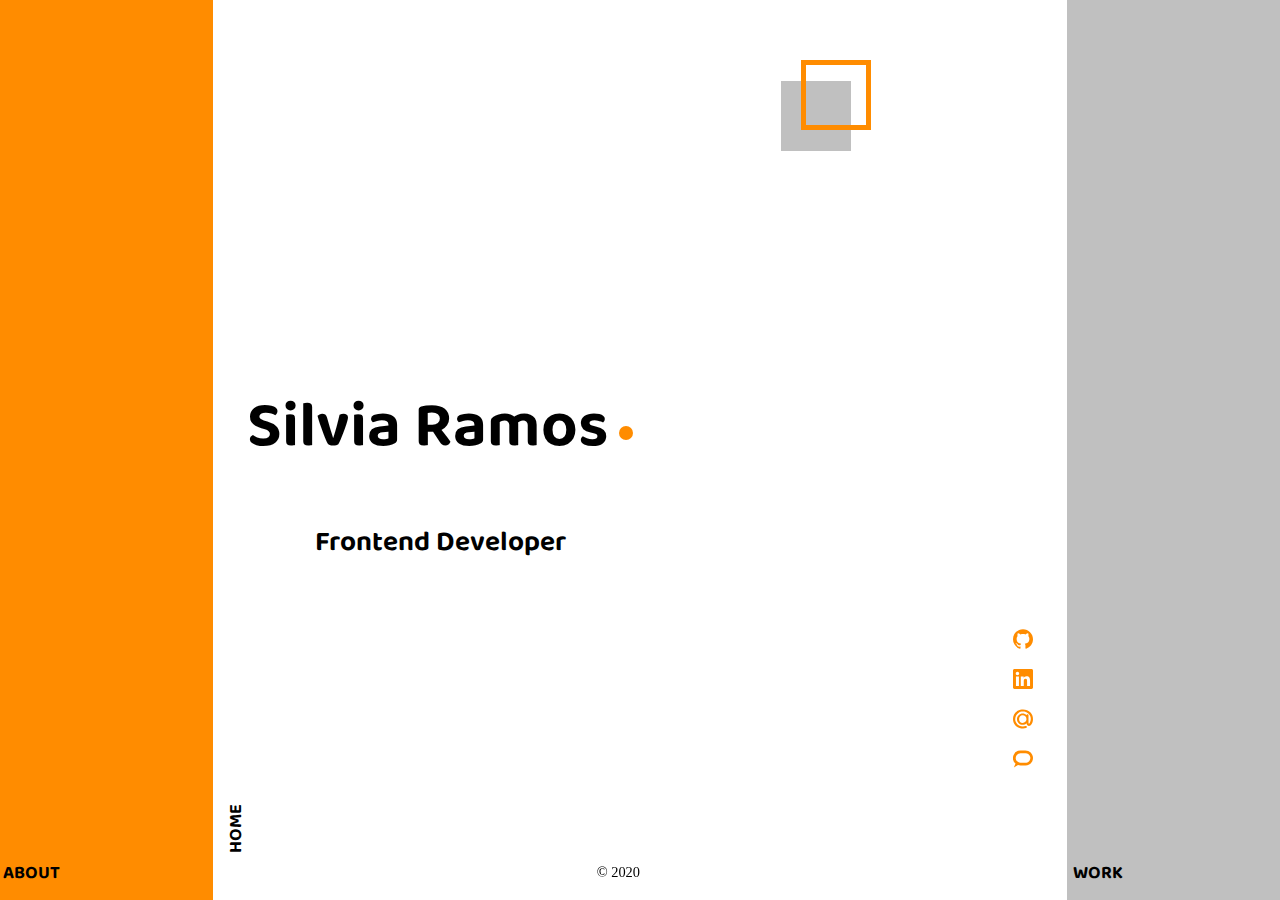
==== index.html @ a124540d "initial commit" ====
<!DOCTYPE html>
<html lang="en">
  <head>
    <meta charset="utf-8">
    <meta name="viewport" content= "width=device-width, initial-scale=1.0">
    <link href="https://fonts.googleapis.com/css2?family=Open+Sans:wght@400;700&family=Roboto&display=swap" rel="stylesheet">
    <link rel="stylesheet" type="text/css" href="css/normalize.css">
    <link rel="stylesheet" type="text/css" href="css/styles.css">
    <link href="https://fonts.googleapis.com/css2?family=Baloo+Tammudu+2:wght@400;700&family=Kalam:wght@300&family=Roboto:ital,wght@0,400;0,500;1,400&display=swap" rel="stylesheet">
    <title>Silvia Ramos</title>
  </head>
  <body>
      <!-- Modal for skills pop out windows -->
    <div class="overlay hidden">
        <div class="modal">
            <button class="modal-close">X</button>
            <div class="modal-content"> 
                <!-- Modal info to be added with JS -->
            </div>
        </div>
    </div>
    <!-- Modal for pop out form -->
    <div class="overlay_form hidden_form">
        <div class="modal_form">
            <button class="form-close">X</button>
            <div class="modal-content_form"> 
                <!-- Modal info to be added with JS -->
            </div>
        </div>
    </div>
   

    <section class="panels">

        <div class="panel panel_1">
            
            <div class="div">
                <section class="sections">
                <section class="about">
                    <img class="right" src="images/icons/avance-rapido.svg" alt="arrowRight">
                    <img class="left" src="images/icons/avance-rapido.svg" alt="arrowLeft">
                    <article class="intro">
                        <h4>Designer, Front-End Developer and <a id="me" href="#"><span>dreamer</span></a>.</h4>
                        <p>I like to define myself through many words: <span>unique, diverse, passionate, talented, happy</span> and <span>cookie-lover</span>.
                        </p>
                        <p>My background is very diverse: from serving coffees, to organise an event for 500 people. However, creativity is my strength and challenge myself is my day to day favourite routine. 
                        </p>
                        <p>I find <span class="code">&#60; coding &#62;</span> a real dream, and there is nothing I enjoy more than designing and developing awesome sites. Simple, right? </p>
                        <p>So, <strong>let’s make something awesome together!</strong></p>  
                        <div class="anchor">
                            <img src="images/icons/anchor.svg" alt="anchor">    
                         </div>                 
                    </article>

                    <article class="me">
                        <img class="leftMe" src="images/icons/avance-rapido.svg" alt="arrowLeft">
                        <h4>A few facts about myself</h4>
                        <p>I come from Spain but I have lived in many places: France, Switzerland and the UK. Well...it is not too many but still a good number.</p>
                        <p>I have a cat named Kiwi and used to have a dog named Crepes because I love food.  I have found dancing salsa like my secret place to hide when I’m sad or stressed, or happy or motivated… OK, I do not have any reason not to jump into the dance floor.</p>
                        <p>I like to say I speak 3 languages, but it’s not true: I tend to mix the 3 of them and create a new personal non-sense language.</p> 
                        <p>I am good at giving a burnt taste to almost everything I cook. I love super heroes and I am obsessed with buying spiderman pyjamas.</p>

                    </article>

                    <article class="skills">
                        <code>&lt;body&gt;</code><br>
                        <code>&lt;h1&gt;</code><br>
                        <h4>Skills</h4>
                        <code>&lt;/h1&gt;</code><br>
                        <code>&lt;article&gt;</code><br>
                        <p>My main expertise is front end. I may not have a huge background of different technologies, but my knowledge and foundations are solid. I do have an incredible thirst for learning that turns into a one basic rule: <span>never stop learning.</span><p>
                        <p>I seek individuality in design and always personalize each project to make it unique.
                        I genuinely care about people and go the extra mile to achieve their needs.</p>
                        <code>&lt;/article&gt;</code><br>
                        <code>&lt;/body&gt;</code>
                        <div class="skills_icons">
                            <div class="skill">
                                <img id="designer" src="images/icons/designer.svg" alt="designer" title="Designer">
                            </div>
                            <div class="skill">
                                <img id="optimize" src="images/icons/optimize.svg" alt="Optimize" title="Optimize">
                            </div>
                            <div class="skill">
                                <img id="developer" src="images/icons/developer.svg" alt="developer" title="Developer">
                            </div>
                            <div class="skill">
                                <img id="bugs" src="images/icons/bug.svg" alt="bug" title="Fix bugs">
                            </div>
                            <div class="skill">
                                <img id="responsive" src="images/icons/responsive.svg" alt="responsive design" title="Responsive">
                            </div>
                            <div class="skill">
                                <img id="tech" src="images/icons/chip.svg" alt="Technologies" title="Technologies">
                            </div>
                            <div class="skill">
                                <a href="https://drive.google.com/file/d/1S_7Rb0pNFBk-43Ww7TICkaA2X0m9NBWv/view?usp=sharing" target="_blank"><img src="images/icons/cv.svg" alt="Cv" title="My CV"></a>
                            </div>
                           
                        </div>
                    </article>

                </section>
            </section>
            </div>
            <h3>About</h3>
        </div>

        <div class="panel panel_2 active">  
           
            <div class="div">
              
                <section class="sections">
                    <div class="cuadro"></div>
                <section class="main">
                    <div class="titles">
                        <h4>Silvia Ramos</h4>
                        <h5>Frontend Developer</h5>
                     </div>
                    <div class="icons">
                        <div class="graphic">
                            <a href="https://github.com/silviaramos15" target="_blank"><img src="images/icons/github.svg" alt="Git"></a>
                        </div>
                        <div class="graphic">
                            <a href="https://www.linkedin.com/in/silvia-ramos-exp%C3%B3sito-08a79186/" target="_blank"><img src="images/icons/linkedin.svg" alt="linkedin"></a>
                        </div>
                        <div class="graphic">
                            <a href="mailto:sramos.exp@gmail.com"><img src="images/icons/mail-dot-ru.svg" alt="Mail"></a>
                        </div>
                        <div class="graphic">
                            <a id="form" href="#"><img src="images/icons/theconversation.svg" alt="Form"></a>   
                        </div>
                    </div>
                    <footer class="footer">
                        <p><small>&copy; 2020</small></p>
                    </footer>
                </section>
            </section>
            </div>
            <h3>Home</h3>
        </div>

        <div class="panel panel_3">  
            <div class="div">
                <section class="sections">
                   
                        <div id="modal_project">
                            <!-- <button class="project-close">Back</button> -->
                            <img class="project-close" src="images/icons/avance-rapido.svg" alt="arrow">
                            <div class="modal-content_project"> 
                                <!-- Modal info to be added with JS -->
                                <div class="projectFlex">
                                   <!-- Added with JS -->
                            </div>
                            </div>
                        </div>
                   
                <section class="portfolio">
                     <!-- Modal for projects window -->
                    <section class="portfolio_header">
                        <h5>Projects</h5>
                        <!-- <button id="all">All</button>
                        <button id="webDesign">Wed Design</button>
                        <button id="marketing">Marketing</button> -->
                    </section>
                     <section class="portfolio_flex">
                        <!-- SECTION INSERTED WITH JS -->
                    </section>
                </section>
            </section>
            </div>
            <h3>Work</h3>
        </div>

    </section>





      <script src="js/app.js"></script>
 </body>
 </html>
---- css/styles.css ----
/* VARIABLES */
:root {
    --font-size-xs-factor: 14px;
    --font-size-s-factor: 18px; 
    --font-size-m-factor: 24px; 

    --color-bg-primary:  #ff8c00;
    --color-bg-secondary: #fff;
    --color-bf-third: silver;

    --font-family-main: 'Baloo Tammudu 2', cursive;
    --font-family-secondary: 'Roboto', sans-serif; 
    --font-family-small: 'Kalam', cursive;
}



/* GENERAL STYLING */
* {
    box-sizing: border-box;
}
.link{
    text-decoration: none;
    color:black;
    
}
body {
    max-width: 100%;
}
img {
    max-width: 100%;
}
/* TYPOGRAPHY */
h1,
h5,
h3,
h4 {
    font-family: var(--font-family-main);
}
h3 {
    width: 3.125em; /*50px*/
    text-align: left;
    text-transform: uppercase;
    font-size: .875em; /*14px*/
    margin: 0 0 2px 3px;
     
}
code {
    font-family: var(--font-family-small);
    font-size: 12px;
}
.code {
    font-family: var(--font-family-small);
}

p {
    font-size: var(--font-size-xs-factor);
}

/* PANELS */
.div {
    height: 90vh;
    

}
.panel_1 div,
.panel_3 div {
    display: flex;
    align-items: center;
    justify-content: center;
}


.panel {
    display: flex;
    flex-direction: column;
    justify-content: space-between;
    flex: 1;
   
    
}

.panels {
    min-height: 100vh;
    overflow: hidden;
    display: flex;
  }

  .panel_1 {
      background-color:  var(--color-bg-primary);
     
  }
  .panel_2 {
      background-color: var(--color-bg-secondary);
     
     
  }
  .panel_3 {
      background-color: var(--color-bf-third);
     
  }
  .panel div{
      cursor: pointer;
  }
/* ----------- ACTIVE TRANSITIONS */
.active {
    flex: 4;
    transition: .4s ease-in-out;
   
   
}

h3 {
   transform-origin: 0 0;
    transform: rotate(-90deg); 
}
.active h3{
    transform-origin: 0 0;
    transform: rotate(0deg);
    margin-left: .357em /*5px*/
}
.active div,
.active .sections {
    display: flex;
   
}
.active div {
    cursor: auto;
}
.sections {
    display: none;
    width: 95%;
}
/* MAIN SECTION */
     /* ----IMAGES */

.icons {
  
    display: flex;
    flex-direction: column;
    /* justify-content: flex-end; */
    /* margin-top: 3.125em;50px */
}

.graphic img{
    width: 16px !important; 
    margin-top: 20px;
    display: block;
    margin-left: 50%;  
    transition: .5s ease-in-out; 
}
    /* ------ links effects */
    .graphic a:hover {
        transform: scale(1.1);
        filter: brightness(1.1);
        
    }


/* ----CONTAINER */
    /* -----WHITE CONTAINER */
   .clearfix {
       content: "";
       display: table;
       clear: both;
   }
.main {
    margin-left: -11%;;
  overflow: visible;
   width: 100%;
   height: 90vh;
   display: flex;
   justify-content: space-between;
   align-items: center;;
}
.titles {
  
    display: flex;
    flex-direction: column;
    align-items: center;
    margin-top: .625em; /*10px*/
   height: 10%; 
    transform: rotate(-90deg) translateY(-40px);
}
.titles h4 {
font-size: 2em; /*32px*/
}

.anchor img {
    display: none;
}


    /* ----- DECOR */
    
.cuadro {
    width: 2.5em; /*40px*/
    height: 2.5em; /*40px*/
    background-color: var(--color-bf-third);
    position: relative;
    top: 10%;
    left: 70%;
    z-index: 2;
    animation: rotate 30s linear infinite;
}
.cuadro::after {
    content: "";
    width: 1.875em; /*30px*/
    height: 1.875em; /*30px*/
    border: 5px solid var(--color-bg-primary);
    position: relative;
    top: -30%;
    left: 20px;
   
}


  @keyframes rotate {
    0% {
      transform: rotate(0deg);
    }

    100% {
      transform: rotate(360deg);
    }
  }

 /* -----ORANGE CONTAINER */
.about {
    width: 95%;
   position: relative;
   margin: 0 auto;
   
   
}

.about article {
    width: 80%;
    margin: 0 auto;
   
   
}
.intro h4 span{
    font-style: italic;
    /* color: #FFDAB9; */
    
}
.intro p span {
font-style: italic;
}
/* skills */
.skills {
    display: none;
    width: 90%;
}
.skills p,
.skills h4 {
    margin-left: .938em; /*15px*/
}
.skills p span {
    font-style: italic;
}
    /* ----- icons */
    .right {
        width: 1em; /*16px*/
        display: inline-block;
        position: absolute;
        right: .313em; /*5px*/
        top: 50%;
        cursor: pointer;
        transition: .9s ease-in-out;
    }
    .about img:first-child ~ img {
        transform: rotate(-180deg);

    }
    .left,
    .leftMe {
        width: 1em; /*16px*/
        display: none;
        position: absolute;
        left: .313em; /*5px*/
        top: 53%;
        cursor: pointer; 
        transition: .9s ease-in-out;
    }
    .right:hover,
    .left:hover,
    .leftMe:hover  {
        transform: scale(1.3);
    }
    .skills_icons {
        display: flex;
        width: 100%;
        justify-content: space-around;
        margin-top: 20px;
    }

    .skill img {
        width: 1em; /*16px*/
        margin-left: .625em; /*10px*/
        cursor: zoom-in;
        transition: .5s ease-in-out;
    }
    .skill img:hover {
        transform: scale(1.2);
    }
    .skill_title {
        color: var(--color-bg-primary);
        font-family: var(--font-family-main);
    }

    .me {
        display: none;
        width: 90%;
        padding-left: 10px;
    }
    .intro a {
        /* text-decoration: none; */
        color: black;
    }

/* ----FOOTER */
.footer {
    position: fixed;
    bottom: 0;
    right: 50%;

}




/* MODAL WINDOW */

.overlay,
.overlay_form {
    position: absolute;
    top: 0;
    left: 0;
    right: 0;
    bottom: 0;
    background-color: rgba(100, 100, 100, 0.4);
}
.modal,
.modal_form {
    width: 23.438em; /*375px*/
    margin: 15% auto auto;
    text-align: center;
    position: relative;
    background-color:var(--color-bg-secondary);
    border: 3px solid var(--color-bf-third);
    border-radius: .313em; /*5px*/
    padding: 30px 20px;
    z-index: 2;
    
}

.hidden,
.hidden_form {
    display: none;
}
.modal-close,
.form-close {
    position: absolute;
    right: .125em; /*2px*/
    top: .313em; /*5px*/
}
button {
    background-color: var(--color-bg-primary);
    border: 1px solid var(--color-bg-secondary);
    color: var(--color-bg-secondary);
    cursor: pointer;
    transition: .3s ease-in-out;
}
button:hover {
    filter: brightness(1.2);
    
}
/* Form styling */
.h2Form {
    color: var(--color-bg-primary);
    font-family: var(--font-family-main);
}
.flex-form {
    display: flex;
    flex-direction: column;
    margin-bottom: .313em; /*5px*/
}
.flex-form > input,
textarea {
    margin-top: .313em; /*5px*/
    background-color: #f4f4f4;
    border: 1px solid #f4f4f4;
    border-radius: 3px;
    box-shadow: 0 1px 0 rgba(0,0,0,0.03) inset;
}
::placeholder {
    font-size: .625em; /*10px*/
    text-align: right;
    padding-right: 15px;
}
input[type="text"],
input[type="email"],
textarea {
    transition: ease-in-out .5s;
}
input[type="text"]:focus,
input[type="email"]:focus,
textarea:focus {
    border: 1px solid var(--color-bg-primary);
}
form label {
    font-size: var(--font-size-xs-factor);
    text-align: left;
}
form button {
    width: 25%;
    border-radius: .313em; /*5px*/
}

/* SECTION 3: GREY PLANEL */
.portfolio {
    overflow-y: scroll;
    width: 95%;
    height: 80vh;
    margin: 0 auto;
}



.portfolio_header {
    width: 100%;
   
}

    .portfolio_flex {
        width: 100%;
        display: flex;
        flex-direction: column;
        align-items: center;
    }
    .portfolio_images {
        width: 80%;
       height: 30%;
        margin-top: 25px;
        position: relative;
        border: 3px solid black;
        border-radius: .188em; /*3px*/
       
    }
   
        .portfolio_images img {
            width: 100%;
        }

        .portfolio_button {
            display: none !important;
            position: absolute;
            bottom: 0;
            background: var(--color-bg-primary);
            border-top: 1px solid black;
            width: 100%;
            height: 20%; 

        }
        .portfolio_images:hover .portfolio_button{
            display: flex !important;
            justify-content: space-around;
            
        }
        .btn {
            width: 30%;
        }
        .link {
            text-decoration: underline;
        }
/* MODAL CONTAINER GREY AREA */

#modal_project {
    display: none;
    width: 90%;
    height: 90vh;
    margin: 0 auto;
}
.project-close {
    height: 2.5em; /*40px*/
    float: right;
    margin-top: 1.250em; /*20px*/
    padding: 2px 10px;
    transform: rotate(-180deg);
    cursor: pointer;
    transition: .6s ease-in-out;
}
.project-close:hover {
    transform: scale(1.2);
}

.modal-content_project {
    width: 100%;

}
.info ul li:not(:first-child):not(:last-child) {
    margin-left: .938em; /*15px*/
}
.projectFlex {
    display: flex;
    flex-direction: column;
    
}
.projectPhoto img {
    width: 100%;
    margin: 50px 0 30px;
    
    /* border: 4px solid black;
    border-top-right-radius: 10%; */
}
.projectPhoto:hover {
    transform: scale(1.1);
    transition: .8s linear;
}
        
/* MEDIA QUERIES */
@media (min-width: 768px) {
    .active h3 {
        transform-origin: 0 0;
         transform: rotate(-90deg); 
     }
      h3{
         transform-origin: 0 0;
         transform: rotate(0deg);
        
     }

.graphic img{
    width: 1.375em !important; /*22px*/
    margin-right: 2.5em; /*40px*/
}
/* typography */
h3 {
    text-align: center;
    font-size: 1.125em; /*18px*/
}
h4 {
    font-size: 2em; /*32px*/
}
h5 {
    font-size: 1.250em; /*20px*/
    /* margin-top: .357em; 5px */
}
p {
    font-size: var(--font-size-s-factor);
}
code {
    font-size: 0.875em; /*14px*/
}
/* sections */
.titles { 
transform: rotate(00deg);
}
.titles {
    margin-left: 2.813em; /*45px*/
}
.titles h4::after {
    content: "";
    width: 14px;
    height: 14px;
    background-color: var(--color-bg-primary);
    display: inline-block;
    border-radius: 50%;
    margin-left: 10px;
    margin-bottom: 5px;
    
}
.titles h4 {
    font-size: 3em; /*48px*/
}

.about article {
    width: 95%;
}
.about p {
    font-size: 1.125em; /*18px*/
}

.skills_icons {
    margin-top: 1.875em; /*30px*/
}
.skill img {
    width: 2em; /*32px*/
    margin-left: 1.563em; /*25px*/ 
}
.icons {
    margin-top: 70%;
}
.main {
    margin-left: -10%;;
}
    /* ----- DECOR */
    
    .cuadro {
        width: 4.375em; /*70px*/
        height: 4.375em; /*70px*/
        
    }
    .cuadro::after {
        content: "";
        width: 3.750em; /*60px*/
        height: 3.750em; /*60px*/
       
    }
    /* BLOCK 3: GREY PLANEL */
    .portfolio_header {
        display: flex;
        width: 90%;
        justify-content: space-between;
        margin: 0 auto;
    }
        .portfolio_header button {
            width: 30%;
            font-size: var(--font-size-s-factor);
            padding: 5px 0;
        }
        .portfolio_flex {
            display: flex;
            flex-direction: row;
            flex-wrap: wrap;;
            justify-content: space-around;
        }
        .portfolio_images {
            width: 45%;
        }
        .projectPhoto {
            width: 70%;
            margin: 80px 0 50px;
        }
  
}

@media (min-width: 1024px) {
    .icons {
       margin-right: -30px;
    }
    .graphic img {
        width: 20px !important;
    }
    .anchor img {
        display: block;
    }
    .anchor {
        width: 50px;
        height: 50px;
        position: absolute;
        right: 10px;
      
        
        
    }
    /* .titles { 
        transform: rotate(-90deg) translateY(-120px);
        } */
        .titles h4 {
            font-size: 4em; /*64px*/
        }
        .titles h5 {
        font-size: 1.750em; /*28px*/
        }
        .portfolio_images {
            width: 30%;
        }
        .projectPhoto {
            width: 80%;
            margin: 50px 0 30px;
        }
}
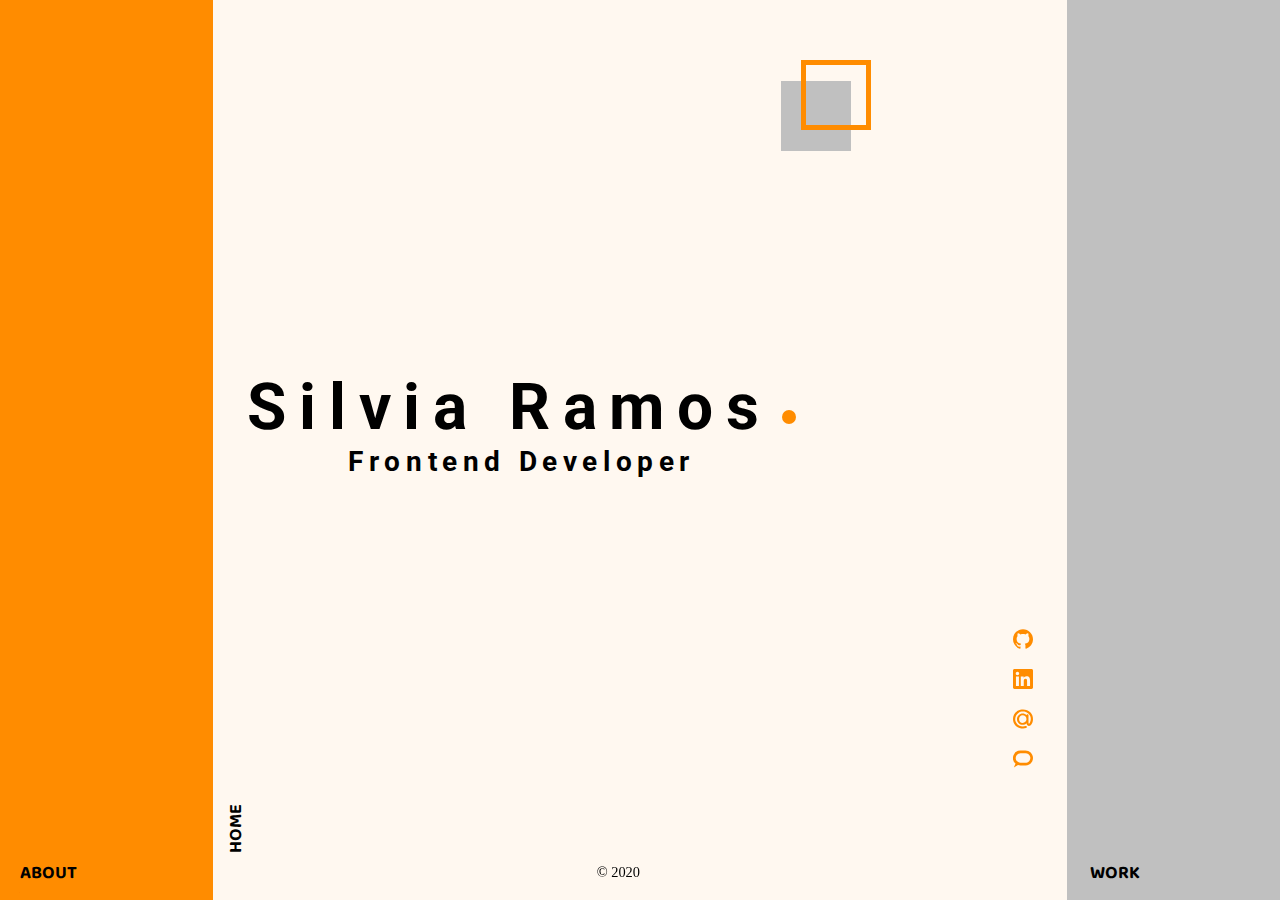
==== commit b582d086: "added pointer to headers" ====
--- a/index.html
+++ b/index.html
@@ -103,7 +103,7 @@
                 </section>
             </section>
             </div>
-            <h3>About</h3>
+            <h3 class="h3">About</h3>
         </div>
 
         <div class="panel panel_2 active">  
@@ -137,7 +137,7 @@
                 </section>
             </section>
             </div>
-            <h3>Home</h3>
+            <h3 class="h3">Home</h3> 
         </div>
 
         <div class="panel panel_3">  
@@ -169,15 +169,10 @@
                 </section>
             </section>
             </div>
-            <h3>Work</h3>
+            <h3 class="h3">Work</h3>
         </div>
 
     </section>
-
-
-
-
-
       <script src="js/app.js"></script>
  </body>
  </html>--- a/css/styles.css
+++ b/css/styles.css
@@ -5,7 +5,7 @@
     --font-size-m-factor: 24px; 
 
     --color-bg-primary:  #ff8c00;
-    --color-bg-secondary: #fff;
+    --color-bg-secondary: #fff8f0;
     --color-bf-third: silver;
 
     --font-family-main: 'Baloo Tammudu 2', cursive;
@@ -45,6 +45,7 @@
     margin: 0 0 2px 3px;
      
 }
+
 code {
     font-family: var(--font-family-small);
     font-size: 12px;
@@ -99,7 +100,8 @@
       background-color: var(--color-bf-third);
      
   }
-  .panel div{
+  .panel div,
+  .h3 {
       cursor: pointer;
   }
 /* ----------- ACTIVE TRANSITIONS */
@@ -113,11 +115,13 @@
 h3 {
    transform-origin: 0 0;
     transform: rotate(-90deg); 
+    
 }
 .active h3{
     transform-origin: 0 0;
     transform: rotate(0deg);
-    margin-left: .357em /*5px*/
+    margin-left: .357em; /*5px*/
+    cursor: auto;
 }
 .active div,
 .active .sections {
@@ -174,7 +178,6 @@
    align-items: center;;
 }
 .titles {
-  
     display: flex;
     flex-direction: column;
     align-items: center;
@@ -184,6 +187,16 @@
 }
 .titles h4 {
 font-size: 2em; /*32px*/
+}
+.titles h4,
+.titles h5 {
+    font-family: var(--font-family-secondary);
+   
+}
+@media (max-width: 375px){
+    .titles h4 {
+        font-size: 20px;
+        }
 }
 
 .anchor img {
@@ -225,28 +238,32 @@
     }
   }
 
+/* CONTAINERS - HEADERS */
+
+
  /* -----ORANGE CONTAINER */
 .about {
     width: 95%;
    position: relative;
-   margin: 0 auto;
-   
-   
+   margin: 0 auto; 
 }
 
 .about article {
     width: 80%;
-    margin: 0 auto;
-   
-   
-}
+    margin: 0 auto; 
+}
+.intro h4 {
+    font-size: var(--font-size-xs-factor);
+}
+
 .intro h4 span{
     font-style: italic;
-    /* color: #FFDAB9; */
-    
-}
+}
+
+
 .intro p span {
 font-style: italic;
+
 }
 /* skills */
 .skills {
@@ -260,6 +277,11 @@
 .skills p span {
     font-style: italic;
 }
+
+
+
+
+
     /* ----- icons */
     .right {
         width: 1em; /*16px*/
@@ -529,7 +551,12 @@
       h3{
          transform-origin: 0 0;
          transform: rotate(0deg);
+         margin-left: 20px;
         
+     }
+     .intro h4 {
+        font-size: 32px;
+      
      }
 
 .graphic img{
@@ -651,20 +678,20 @@
         width: 50px;
         height: 50px;
         position: absolute;
-        right: 10px;
-      
-        
-        
-    }
-    /* .titles { 
-        transform: rotate(-90deg) translateY(-120px);
-        } */
+        right: 10px;  
+    }
+    
         .titles h4 {
             font-size: 4em; /*64px*/
         }
         .titles h5 {
         font-size: 1.750em; /*28px*/
         }
+        .titles h4,
+        .titles h5 {
+        letter-spacing: .2em;
+   
+}
         .portfolio_images {
             width: 30%;
         }
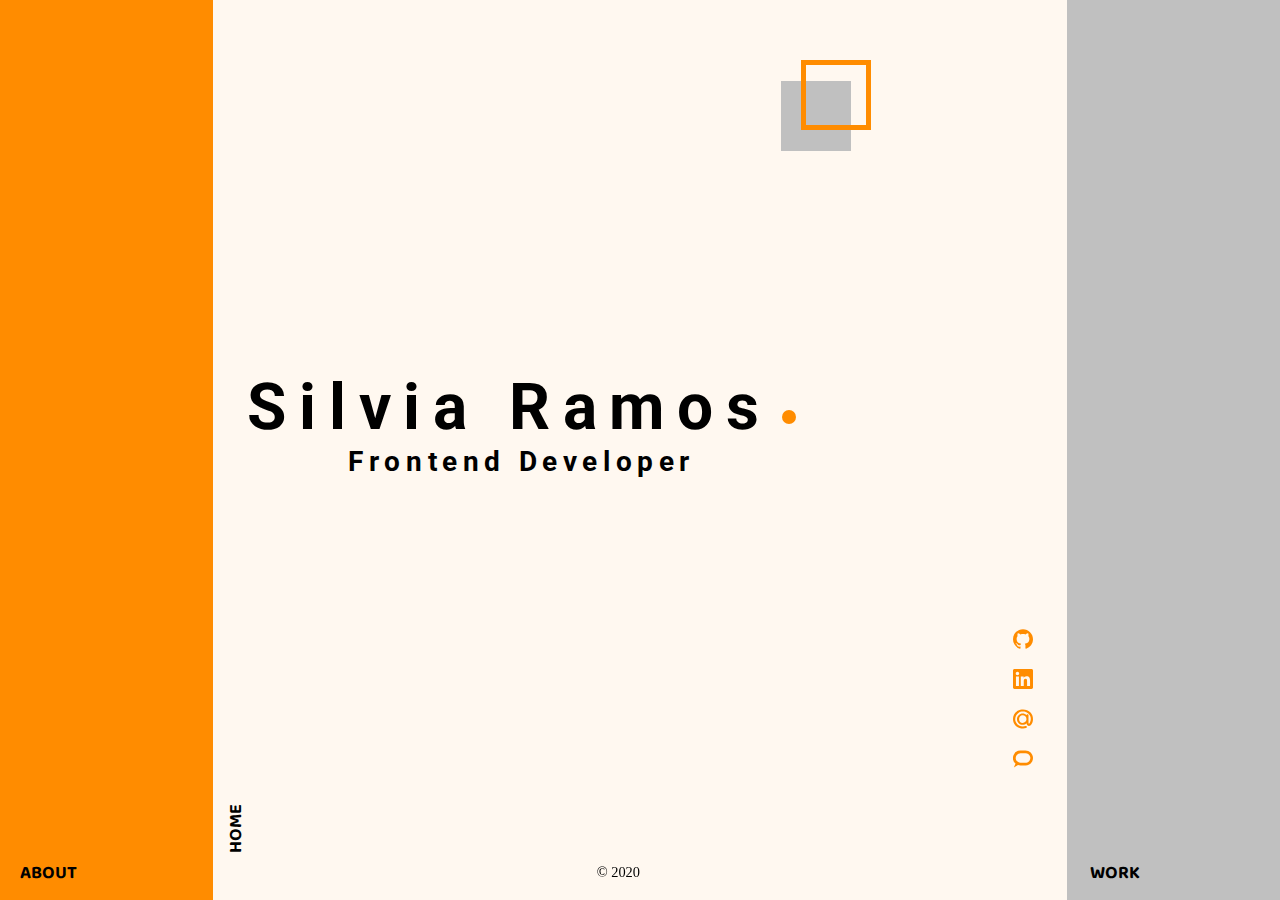
==== commit 106e29c7: "Designer deleted" ====
--- a/index.html
+++ b/index.html
@@ -41,7 +41,7 @@
                     <img class="right" src="images/icons/avance-rapido.svg" alt="arrowRight">
                     <img class="left" src="images/icons/avance-rapido.svg" alt="arrowLeft">
                     <article class="intro">
-                        <h4>Designer, Front-End Developer and <a id="me" href="#"><span>dreamer</span></a>.</h4>
+                        <h4>Front-End Developer and <a id="me" href="#"><span>dreamer</span></a>.</h4>
                         <p>I like to define myself through many words: <span>unique, diverse, passionate, talented, happy</span> and <span>cookie-lover</span>.
                         </p>
                         <p>My background is very diverse: from serving coffees, to organise an event for 500 people. However, creativity is my strength and challenge myself is my day to day favourite routine. 
--- a/css/styles.css
+++ b/css/styles.css
@@ -115,8 +115,19 @@
 h3 {
    transform-origin: 0 0;
     transform: rotate(-90deg); 
-    
-}
+    animation: spacing 4s ease-in-out infinite alternate;
+    
+}
+
+  @keyframes spacing {
+    from {
+      letter-spacing: normal;
+    }
+    to {
+      letter-spacing: .2em;
+    }
+  }
+
 .active h3{
     transform-origin: 0 0;
     transform: rotate(0deg);
@@ -258,8 +269,17 @@
 
 .intro h4 span{
     font-style: italic;
-}
-
+    animation: letter 6s ease-in-out infinite alternate;
+}
+
+  @keyframes letter {
+    from {
+      color: black;
+    }
+    to {
+      color: #FFEBCD;
+    }
+  }
 
 .intro p span {
 font-style: italic;
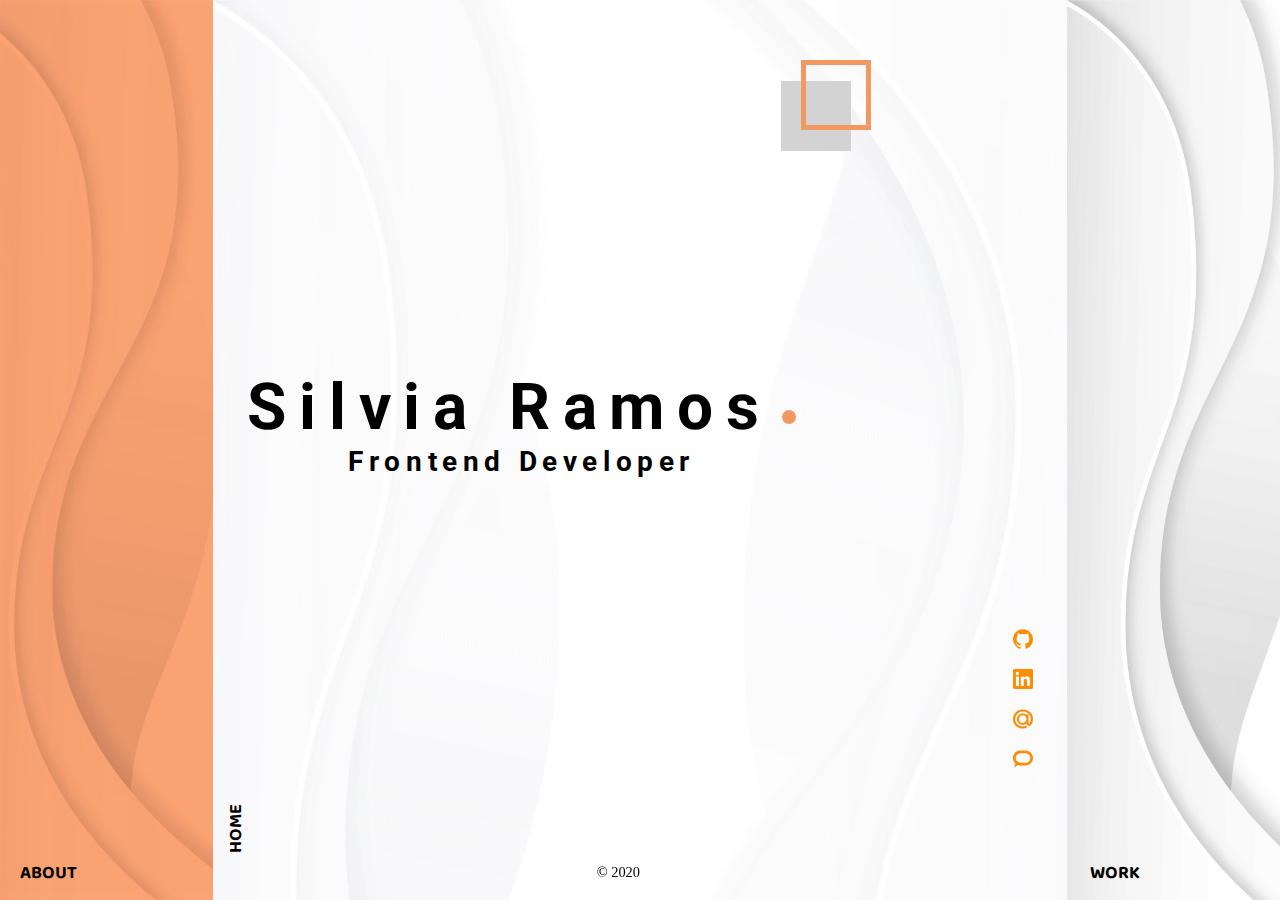
==== commit a7d50e7f: "background changed" ====
--- a/index.html
+++ b/index.html
@@ -15,7 +15,7 @@
     <div class="overlay hidden">
         <div class="modal">
             <button class="modal-close">X</button>
-            <div class="modal-content"> 
+            <div class="modal-content">
                 <!-- Modal info to be added with JS -->
             </div>
         </div>
@@ -24,17 +24,16 @@
     <div class="overlay_form hidden_form">
         <div class="modal_form">
             <button class="form-close">X</button>
-            <div class="modal-content_form"> 
+            <div class="modal-content_form">
                 <!-- Modal info to be added with JS -->
             </div>
         </div>
     </div>
-   
 
     <section class="panels">
 
         <div class="panel panel_1">
-            
+
             <div class="div">
                 <section class="sections">
                 <section class="about">
@@ -44,13 +43,13 @@
                         <h4>Front-End Developer and <a id="me" href="#"><span>dreamer</span></a>.</h4>
                         <p>I like to define myself through many words: <span>unique, diverse, passionate, talented, happy</span> and <span>cookie-lover</span>.
                         </p>
-                        <p>My background is very diverse: from serving coffees, to organise an event for 500 people. However, creativity is my strength and challenge myself is my day to day favourite routine. 
+                        <p>My background is very diverse: from serving coffees, to organise an event for 500 people. However, creativity is my strength and challenge myself is my day to day favourite routine.
                         </p>
                         <p>I find <span class="code">&#60; coding &#62;</span> a real dream, and there is nothing I enjoy more than designing and developing awesome sites. Simple, right? </p>
-                        <p>So, <strong>let’s make something awesome together!</strong></p>  
+                        <p>So, <strong>let’s make something awesome together!</strong></p>
                         <div class="anchor">
-                            <img src="images/icons/anchor.svg" alt="anchor">    
-                         </div>                 
+                            <img src="images/icons/anchor.svg" alt="anchor">
+                         </div>
                     </article>
 
                     <article class="me">
@@ -58,7 +57,7 @@
                         <h4>A few facts about myself</h4>
                         <p>I come from Spain but I have lived in many places: France, Switzerland and the UK. Well...it is not too many but still a good number.</p>
                         <p>I have a cat named Kiwi and used to have a dog named Crepes because I love food.  I have found dancing salsa like my secret place to hide when I’m sad or stressed, or happy or motivated… OK, I do not have any reason not to jump into the dance floor.</p>
-                        <p>I like to say I speak 3 languages, but it’s not true: I tend to mix the 3 of them and create a new personal non-sense language.</p> 
+                        <p>I like to say I speak 3 languages, but it’s not true: I tend to mix the 3 of them and create a new personal non-sense language.</p>
                         <p>I am good at giving a burnt taste to almost everything I cook. I love super heroes and I am obsessed with buying spiderman pyjamas.</p>
 
                     </article>
@@ -96,7 +95,7 @@
                             <div class="skill">
                                 <a href="https://drive.google.com/file/d/1S_7Rb0pNFBk-43Ww7TICkaA2X0m9NBWv/view?usp=sharing" target="_blank"><img src="images/icons/cv.svg" alt="Cv" title="My CV"></a>
                             </div>
-                           
+
                         </div>
                     </article>
 
@@ -106,10 +105,10 @@
             <h3 class="h3">About</h3>
         </div>
 
-        <div class="panel panel_2 active">  
-           
+        <div class="panel panel_2 active">
+
             <div class="div">
-              
+
                 <section class="sections">
                     <div class="cuadro"></div>
                 <section class="main">
@@ -122,13 +121,13 @@
                             <a href="https://github.com/silviaramos15" target="_blank"><img src="images/icons/github.svg" alt="Git"></a>
                         </div>
                         <div class="graphic">
-                            <a href="https://www.linkedin.com/in/silvia-ramos-exp%C3%B3sito-08a79186/" target="_blank"><img src="images/icons/linkedin.svg" alt="linkedin"></a>
+                            <a href="https://www.linkedin.com/in/%F0%9F%91%A9%F0%9F%8F%BC%E2%80%8D%F0%9F%92%BB-silvia-ramos-exp%C3%B3sito-08a79186/" target="_blank"><img src="images/icons/linkedin.svg" alt="linkedin"></a>
                         </div>
                         <div class="graphic">
                             <a href="mailto:sramos.exp@gmail.com"><img src="images/icons/mail-dot-ru.svg" alt="Mail"></a>
                         </div>
                         <div class="graphic">
-                            <a id="form" href="#"><img src="images/icons/theconversation.svg" alt="Form"></a>   
+                            <a id="form" href="#"><img src="images/icons/theconversation.svg" alt="Form"></a>
                         </div>
                     </div>
                     <footer class="footer">
@@ -137,24 +136,24 @@
                 </section>
             </section>
             </div>
-            <h3 class="h3">Home</h3> 
+            <h3 class="h3">Home</h3>
         </div>
 
-        <div class="panel panel_3">  
+        <div class="panel panel_3">
             <div class="div">
                 <section class="sections">
-                   
+
                         <div id="modal_project">
                             <!-- <button class="project-close">Back</button> -->
                             <img class="project-close" src="images/icons/avance-rapido.svg" alt="arrow">
-                            <div class="modal-content_project"> 
+                            <div class="modal-content_project">
                                 <!-- Modal info to be added with JS -->
                                 <div class="projectFlex">
                                    <!-- Added with JS -->
                             </div>
                             </div>
                         </div>
-                   
+
                 <section class="portfolio">
                      <!-- Modal for projects window -->
                     <section class="portfolio_header">
@@ -175,4 +174,4 @@
     </section>
       <script src="js/app.js"></script>
  </body>
- </html>+ </html>
--- a/css/styles.css
+++ b/css/styles.css
@@ -1,15 +1,16 @@
 /* VARIABLES */
 :root {
     --font-size-xs-factor: 14px;
-    --font-size-s-factor: 18px; 
-    --font-size-m-factor: 24px; 
-
-    --color-bg-primary:  #ff8c00;
+    --font-size-s-factor: 18px;
+    --font-size-m-factor: 24px;
+
+    --color-bg-primary: #F39861;
+    /* #ff8c00; */
     --color-bg-secondary: #fff8f0;
     --color-bf-third: silver;
 
     --font-family-main: 'Baloo Tammudu 2', cursive;
-    --font-family-secondary: 'Roboto', sans-serif; 
+    --font-family-secondary: 'Roboto', sans-serif;
     --font-family-small: 'Kalam', cursive;
 }
 
@@ -22,7 +23,7 @@
 .link{
     text-decoration: none;
     color:black;
-    
+
 }
 body {
     max-width: 100%;
@@ -43,7 +44,7 @@
     text-transform: uppercase;
     font-size: .875em; /*14px*/
     margin: 0 0 2px 3px;
-     
+
 }
 
 code {
@@ -61,8 +62,6 @@
 /* PANELS */
 .div {
     height: 90vh;
-    
-
 }
 .panel_1 div,
 .panel_3 div {
@@ -77,8 +76,8 @@
     flex-direction: column;
     justify-content: space-between;
     flex: 1;
-   
-    
+
+
 }
 
 .panels {
@@ -88,17 +87,23 @@
   }
 
   .panel_1 {
-      background-color:  var(--color-bg-primary);
-     
+    background-image: url(../images/or-bg.jpg);
+    background-size: cover;
+    background-repeat: no-repeat;
+
   }
   .panel_2 {
-      background-color: var(--color-bg-secondary);
-     
-     
+      background-image: url(../images/w-bg.jpg);
+      background-size: cover;
+      background-repeat: no-repeat;
+
+
   }
   .panel_3 {
-      background-color: var(--color-bf-third);
-     
+    background-image: url(../images/g-bg.jpg);
+    background-size: cover;
+    background-repeat: no-repeat;
+
   }
   .panel div,
   .h3 {
@@ -108,15 +113,15 @@
 .active {
     flex: 4;
     transition: .4s ease-in-out;
-   
-   
+
+
 }
 
 h3 {
    transform-origin: 0 0;
-    transform: rotate(-90deg); 
+    transform: rotate(-90deg);
     animation: spacing 4s ease-in-out infinite alternate;
-    
+
 }
 
   @keyframes spacing {
@@ -137,7 +142,7 @@
 .active div,
 .active .sections {
     display: flex;
-   
+
 }
 .active div {
     cursor: auto;
@@ -150,7 +155,7 @@
      /* ----IMAGES */
 
 .icons {
-  
+
     display: flex;
     flex-direction: column;
     /* justify-content: flex-end; */
@@ -158,17 +163,17 @@
 }
 
 .graphic img{
-    width: 16px !important; 
+    width: 16px !important;
     margin-top: 20px;
     display: block;
-    margin-left: 50%;  
-    transition: .5s ease-in-out; 
+    margin-left: 50%;
+    transition: .5s ease-in-out;
 }
     /* ------ links effects */
     .graphic a:hover {
         transform: scale(1.1);
         filter: brightness(1.1);
-        
+
     }
 
 
@@ -186,14 +191,15 @@
    height: 90vh;
    display: flex;
    justify-content: space-between;
-   align-items: center;;
+   align-items: center;
+
 }
 .titles {
     display: flex;
     flex-direction: column;
     align-items: center;
     margin-top: .625em; /*10px*/
-   height: 10%; 
+   height: 10%;
     transform: rotate(-90deg) translateY(-40px);
 }
 .titles h4 {
@@ -202,7 +208,7 @@
 .titles h4,
 .titles h5 {
     font-family: var(--font-family-secondary);
-   
+
 }
 @media (max-width: 375px){
     .titles h4 {
@@ -216,11 +222,11 @@
 
 
     /* ----- DECOR */
-    
+
 .cuadro {
     width: 2.5em; /*40px*/
     height: 2.5em; /*40px*/
-    background-color: var(--color-bf-third);
+    background-color: lightgrey;
     position: relative;
     top: 10%;
     left: 70%;
@@ -235,7 +241,7 @@
     position: relative;
     top: -30%;
     left: 20px;
-   
+
 }
 
 
@@ -256,12 +262,12 @@
 .about {
     width: 95%;
    position: relative;
-   margin: 0 auto; 
+   margin: 0 auto;
 }
 
 .about article {
     width: 80%;
-    margin: 0 auto; 
+    margin: 0 auto;
 }
 .intro h4 {
     font-size: var(--font-size-xs-factor);
@@ -288,7 +294,10 @@
 /* skills */
 .skills {
     display: none;
-    width: 90%;
+    max-height: 100vh;
+    max-width: 90%;
+    overflow-y: auto;
+
 }
 .skills p,
 .skills h4 {
@@ -323,7 +332,7 @@
         position: absolute;
         left: .313em; /*5px*/
         top: 53%;
-        cursor: pointer; 
+        cursor: pointer;
         transition: .9s ease-in-out;
     }
     .right:hover,
@@ -395,7 +404,7 @@
     border-radius: .313em; /*5px*/
     padding: 30px 20px;
     z-index: 2;
-    
+
 }
 
 .hidden,
@@ -417,7 +426,7 @@
 }
 button:hover {
     filter: brightness(1.2);
-    
+
 }
 /* Form styling */
 .h2Form {
@@ -473,7 +482,7 @@
 
 .portfolio_header {
     width: 100%;
-   
+
 }
 
     .portfolio_flex {
@@ -481,6 +490,7 @@
         display: flex;
         flex-direction: column;
         align-items: center;
+
     }
     .portfolio_images {
         width: 80%;
@@ -489,9 +499,9 @@
         position: relative;
         border: 3px solid black;
         border-radius: .188em; /*3px*/
-       
-    }
-   
+
+    }
+
         .portfolio_images img {
             width: 100%;
         }
@@ -503,13 +513,13 @@
             background: var(--color-bg-primary);
             border-top: 1px solid black;
             width: 100%;
-            height: 20%; 
+            height: 20%;
 
         }
         .portfolio_images:hover .portfolio_button{
             display: flex !important;
             justify-content: space-around;
-            
+
         }
         .btn {
             width: 30%;
@@ -548,35 +558,37 @@
 .projectFlex {
     display: flex;
     flex-direction: column;
-    
-}
+    height: 90vh;
+    max-width: 90%;
+    overflow-y: auto;
+    padding-bottom: 15px;
+}
+
 .projectPhoto img {
     width: 100%;
-    margin: 50px 0 30px;
-    
-    /* border: 4px solid black;
-    border-top-right-radius: 10%; */
+    margin: 30px 0 30px;
+
 }
 .projectPhoto:hover {
     transform: scale(1.1);
     transition: .8s linear;
 }
-        
+
 /* MEDIA QUERIES */
 @media (min-width: 768px) {
     .active h3 {
         transform-origin: 0 0;
-         transform: rotate(-90deg); 
+         transform: rotate(-90deg);
      }
       h3{
          transform-origin: 0 0;
          transform: rotate(0deg);
          margin-left: 20px;
-        
+
      }
      .intro h4 {
         font-size: 32px;
-      
+
      }
 
 .graphic img{
@@ -602,7 +614,7 @@
     font-size: 0.875em; /*14px*/
 }
 /* sections */
-.titles { 
+.titles {
 transform: rotate(00deg);
 }
 .titles {
@@ -617,7 +629,7 @@
     border-radius: 50%;
     margin-left: 10px;
     margin-bottom: 5px;
-    
+
 }
 .titles h4 {
     font-size: 3em; /*48px*/
@@ -635,7 +647,7 @@
 }
 .skill img {
     width: 2em; /*32px*/
-    margin-left: 1.563em; /*25px*/ 
+    margin-left: 1.563em; /*25px*/
 }
 .icons {
     margin-top: 70%;
@@ -644,17 +656,17 @@
     margin-left: -10%;;
 }
     /* ----- DECOR */
-    
+
     .cuadro {
         width: 4.375em; /*70px*/
         height: 4.375em; /*70px*/
-        
+
     }
     .cuadro::after {
         content: "";
         width: 3.750em; /*60px*/
         height: 3.750em; /*60px*/
-       
+
     }
     /* BLOCK 3: GREY PLANEL */
     .portfolio_header {
@@ -681,7 +693,7 @@
             width: 70%;
             margin: 80px 0 50px;
         }
-  
+
 }
 
 @media (min-width: 1024px) {
@@ -698,9 +710,9 @@
         width: 50px;
         height: 50px;
         position: absolute;
-        right: 10px;  
-    }
-    
+        right: 10px;
+    }
+
         .titles h4 {
             font-size: 4em; /*64px*/
         }
@@ -710,7 +722,7 @@
         .titles h4,
         .titles h5 {
         letter-spacing: .2em;
-   
+
 }
         .portfolio_images {
             width: 30%;
@@ -720,5 +732,3 @@
             margin: 50px 0 30px;
         }
 }
-
-
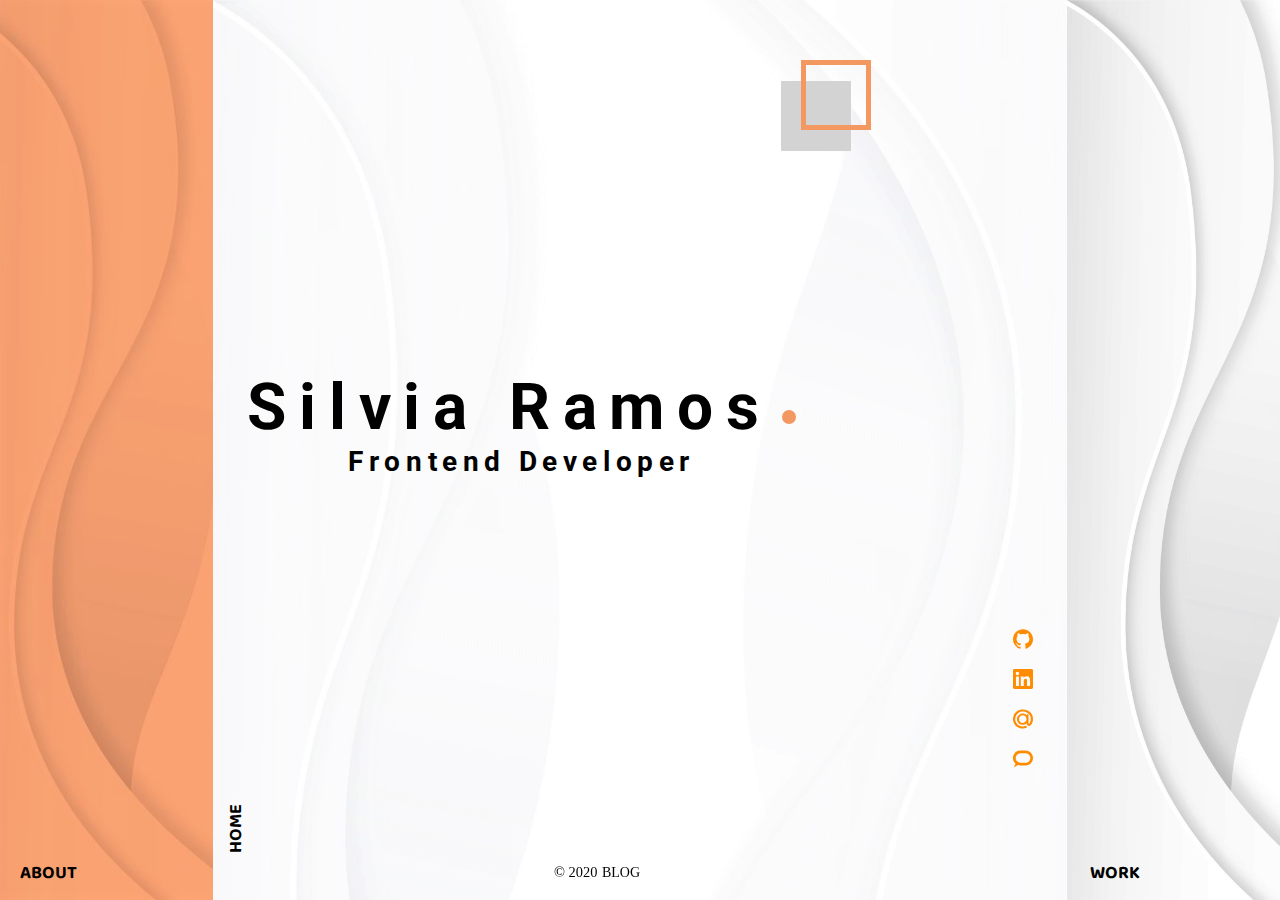
==== commit 58d5d14c: "blog added" ====
--- a/index.html
+++ b/index.html
@@ -29,6 +29,7 @@
             </div>
         </div>
     </div>
+
 
     <section class="panels">
 
@@ -111,6 +112,7 @@
 
                 <section class="sections">
                     <div class="cuadro"></div>
+                    
                 <section class="main">
                     <div class="titles">
                         <h4>Silvia Ramos</h4>
@@ -131,7 +133,7 @@
                         </div>
                     </div>
                     <footer class="footer">
-                        <p><small>&copy; 2020</small></p>
+                        <p><small>&copy; 2020</small> <span><a class="footerLink" href="blog.html" target="_blank">Blog</a></span></p>
                     </footer>
                 </section>
             </section>
--- a/css/styles.css
+++ b/css/styles.css
@@ -15,6 +15,9 @@
 }
 
 
+
+
+Resources
 
 /* GENERAL STYLING */
 * {
@@ -306,8 +309,16 @@
 .skills p span {
     font-style: italic;
 }
-
-
+.skill img {
+    background: transparent;
+    box-shadow: 2px 2px 2px black;
+}
+.info {
+    padding: 10px;
+    background: transparent;
+    border-radius: 5px;
+    box-shadow: rgba(50, 50, 93, 0.25) 0px 6px 12px -2px, rgba(0, 0, 0, 0.3) 0px 3px 7px -3px;
+}
 
 
 
@@ -378,8 +389,15 @@
     right: 50%;
 
 }
-
-
+.footerLink {
+    color: black;
+    text-decoration: none;
+    text-transform: uppercase;
+    font-size: var(--font-size-xs-factor);
+}
+.footerLink:hover {
+    color: var(--color-bg-primary);
+}
 
 
 /* MODAL WINDOW */
@@ -394,7 +412,7 @@
     background-color: rgba(100, 100, 100, 0.4);
 }
 .modal,
-.modal_form {
+.modal_form{
     width: 23.438em; /*375px*/
     margin: 15% auto auto;
     text-align: center;
@@ -412,7 +430,7 @@
     display: none;
 }
 .modal-close,
-.form-close {
+.form-close{
     position: absolute;
     right: .125em; /*2px*/
     top: .313em; /*5px*/
@@ -492,7 +510,7 @@
         align-items: center;
 
     }
-    .portfolio_images {
+    .portfolio_images{
         width: 80%;
        height: 30%;
         margin-top: 25px;
@@ -573,6 +591,95 @@
     transform: scale(1.1);
     transition: .8s linear;
 }
+
+
+/* BLOG CONTENT */
+.blog{
+    height: 100vh;
+    overflow: hidden;
+    display: flex;
+    border-left: 20px solid var(--color-bg-primary);
+    border-right: 20px solid var(--color-bf-third);
+  }
+  .articles {
+    height: 90vh;
+    overflow: auto;
+    width: 90%;
+    margin: 0 auto;
+    display: flex;
+    flex-direction: column;
+  }
+  .articles h2 {
+     margin: 20px auto;
+     text-transform: uppercase;
+  }
+  .searchBlog {
+      margin: 0 auto;
+      display: flex;
+  }
+  .searchBlog button {
+      width: 50px;
+      
+  }
+.newsContent {
+    width: 90%;
+    margin: 20px auto;
+    display: flex;
+    flex-direction: column; 
+}
+.newsContent p {
+    text-align: center;
+}
+.blog_date {
+    padding: 10px;
+    
+    margin-bottom: 30px;
+}
+.blog_flex {
+    display: flex;
+    flex-direction: column;
+    
+}
+.blog_content {
+    width: 90%;
+    display: flex;
+    flex-direction: column;
+    justify-content: space-between;
+    margin: 20px 0;
+    border-bottom: 1px solid var(--color-bf-third);
+    height: 180px;
+    position: relative;
+    
+}
+.blog_title,
+.blog_date,
+.blog_tech {
+    margin: 0;
+    padding: 0;
+}
+.blog_date,
+.blog_tech {
+    font-size: 10px;  
+}
+.blog_date {
+    color: var(--color-bg-primary);
+}
+.blog_link {
+    color: black;
+    font-size: var(--font-size-xs-factor);
+}
+.blogCode {
+    margin: 10px auto;
+    /* color: var(--color-bg-primary); */
+}
+.articles_explanation {
+    overflow: auto;
+}
+.paragraphs {
+    position: absolute;
+    bottom: 0;  
+}
+
 
 /* MEDIA QUERIES */
 @media (min-width: 768px) {
@@ -680,10 +787,10 @@
             font-size: var(--font-size-s-factor);
             padding: 5px 0;
         }
-        .portfolio_flex {
+        .portfolio_flex{
             display: flex;
             flex-direction: row;
-            flex-wrap: wrap;;
+            flex-wrap: wrap;
             justify-content: space-around;
         }
         .portfolio_images {
@@ -693,6 +800,28 @@
             width: 70%;
             margin: 80px 0 50px;
         }
+        /* BLOG */
+        .blog_flex {
+            width: 100%;
+            flex-direction: row;
+            flex-wrap: wrap;
+            justify-content: space-between;
+            margin: 30px auto;
+            height: 50%;
+           
+        }
+       .blog_content {
+           width: 40%;
+           height: 290px;
+           
+       }
+        .blog_title {
+            font-size: var(--font-size-s-factor);
+        }
+        .blog_date,
+        .blog_tech {
+        font-size: 12px;
+}
 
 }
 
@@ -724,11 +853,15 @@
         letter-spacing: .2em;
 
 }
-        .portfolio_images {
+        .portfolio_images,
+        .blog_images {
             width: 30%;
         }
         .projectPhoto {
             width: 80%;
             margin: 50px 0 30px;
         }
-}
+        .blog_content{
+            height: 180px;
+        }
+}
